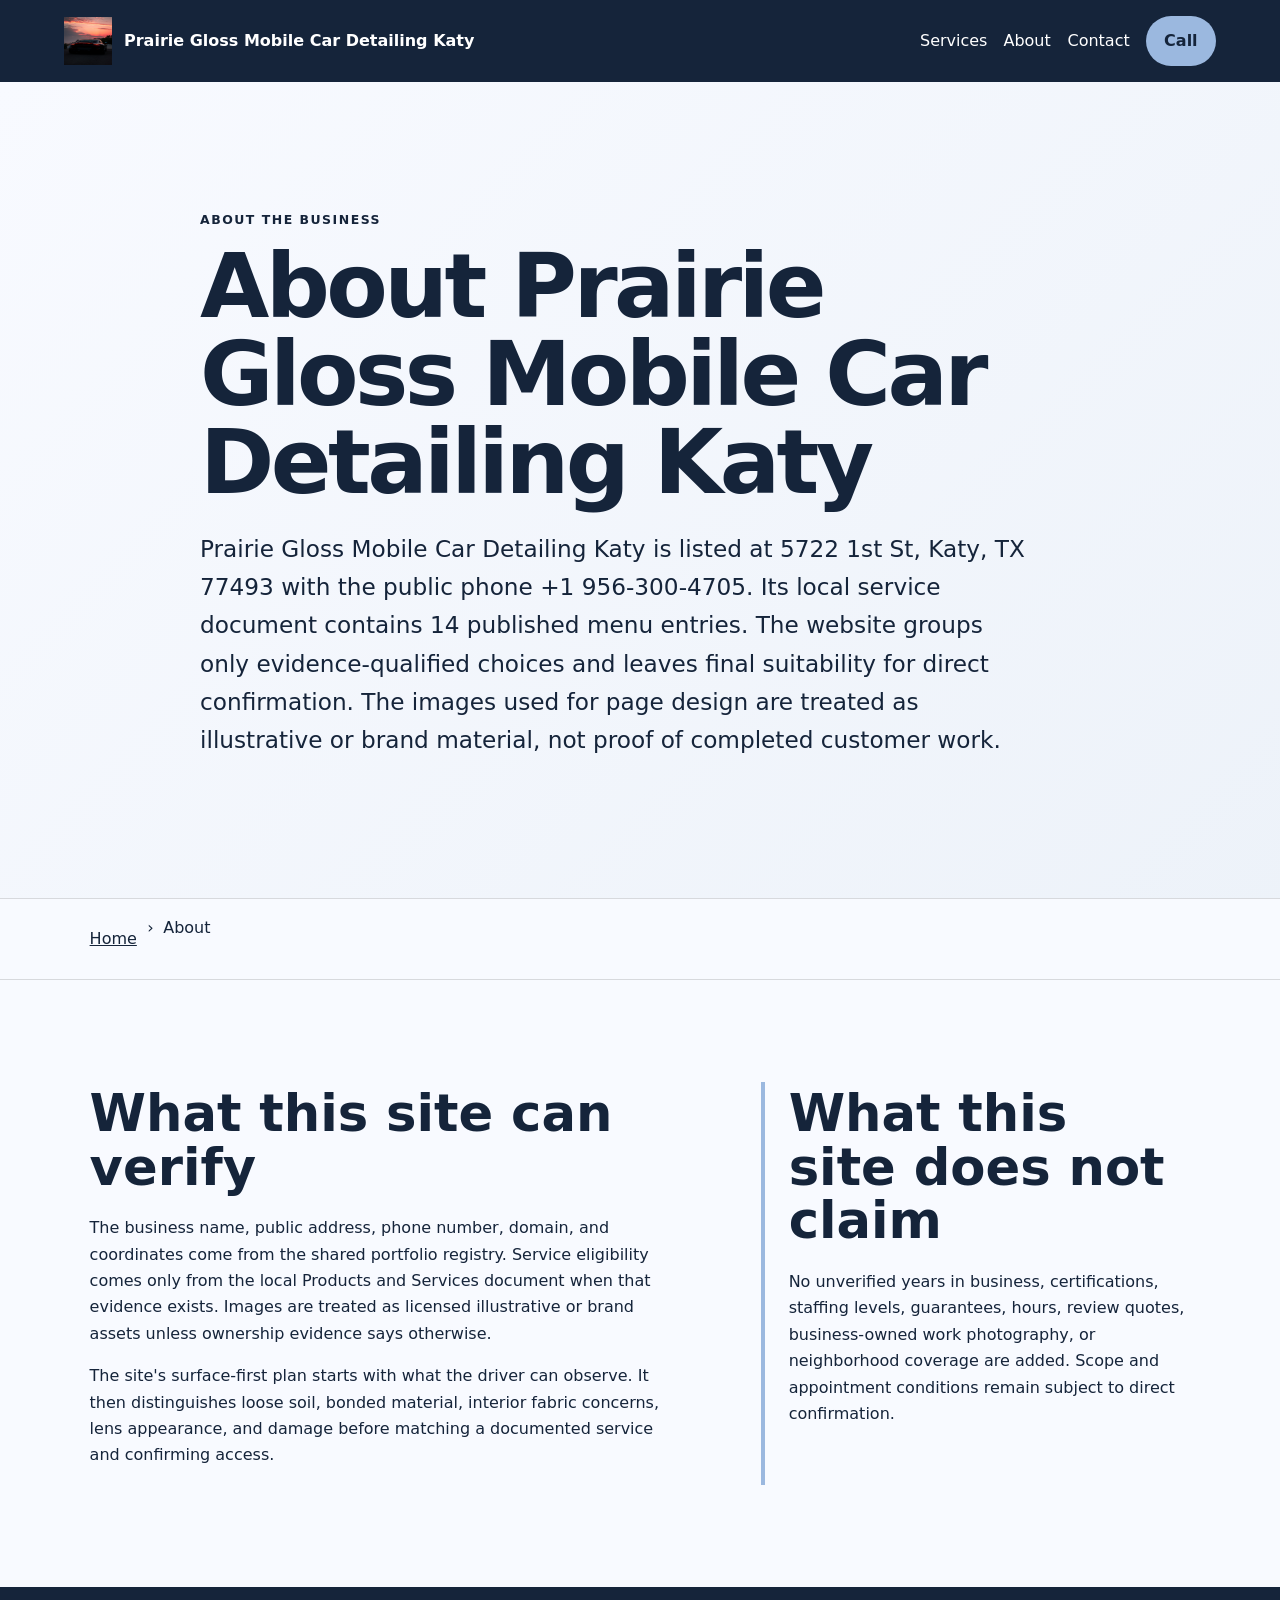
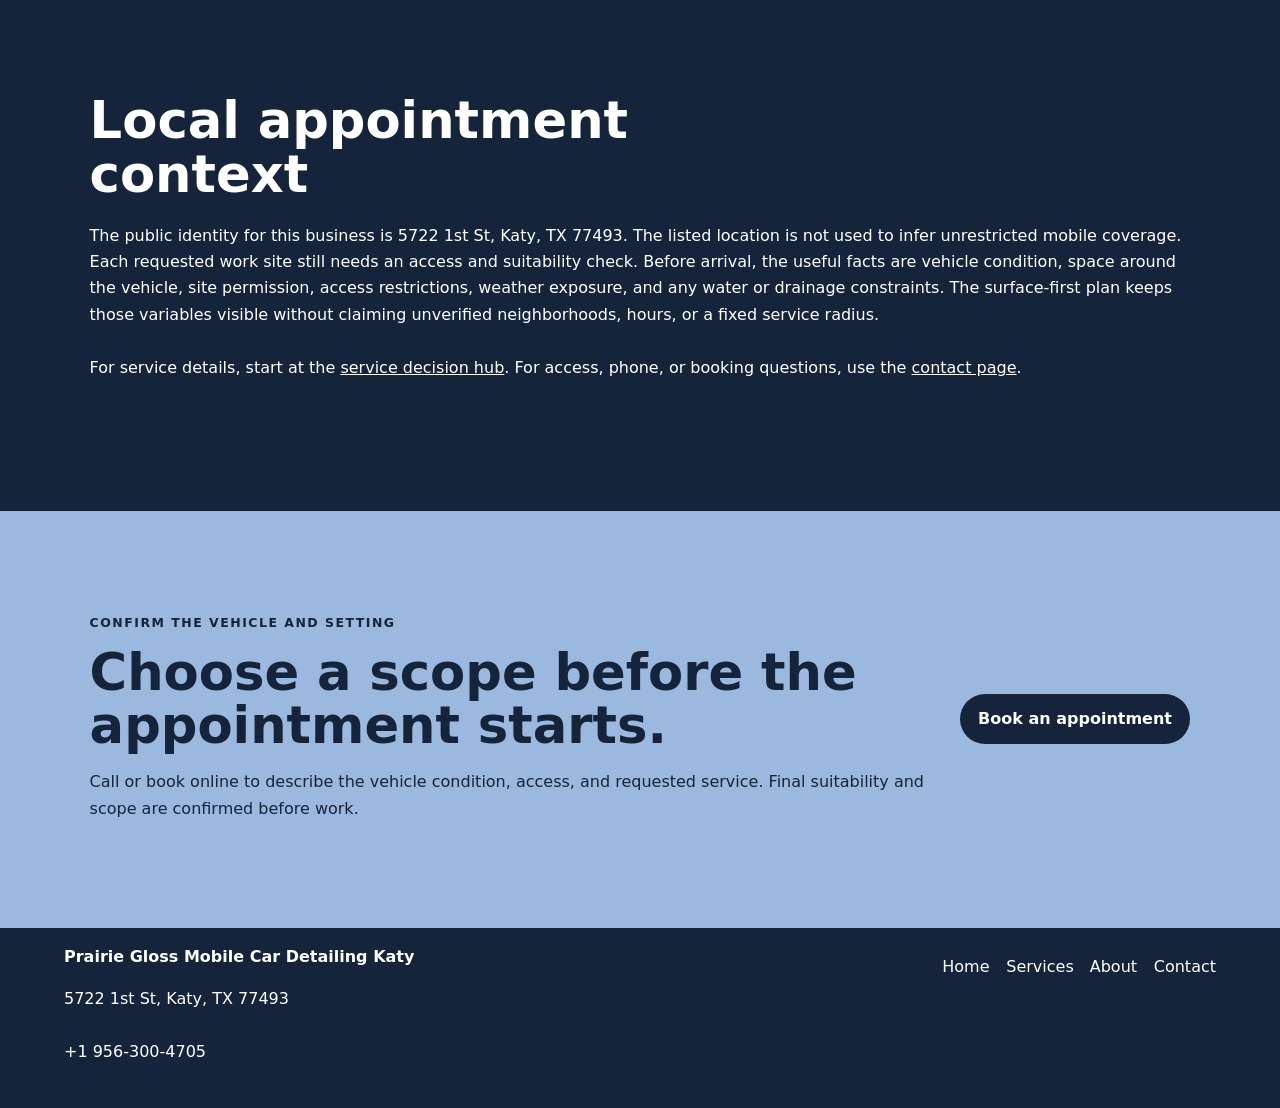
==== about/index.html @ dc54f625 "feat: add service SEO pages" ====
<!doctype html>
<html lang="en"><head>
  <meta charset="utf-8"><meta name="viewport" content="width=device-width,initial-scale=1">
  <title>About Prairie Gloss Mobile Car Detailing Katy | Katy, TX</title>
  <meta name="description" content="Verified identity, evidence boundaries, and appointment-planning approach for Prairie Gloss Mobile Car Detailing Katy in Katy, TX.">
  <meta name="robots" content="index, follow, max-image-preview:large, max-snippet:-1">
  <link rel="canonical" href="https://prairiegloss.shop/about/">
  <meta property="og:type" content="website"><meta property="og:title" content="About Prairie Gloss Mobile Car Detailing Katy | Katy, TX">
  <meta property="og:description" content="Verified identity, evidence boundaries, and appointment-planning approach for Prairie Gloss Mobile Car Detailing Katy in Katy, TX."><meta property="og:url" content="https://prairiegloss.shop/about/">
  <meta property="og:image" content="https://prairiegloss.shop/assets/hero-golden.jpg"><meta name="twitter:card" content="summary_large_image">
  <link rel="icon" href="/assets/favicon.svg"><link rel="stylesheet" href="/seo-pages.css"><script type="application/ld+json">{
  "@context": "https://schema.org",
  "@graph": [
    {
      "@type": "BreadcrumbList",
      "@id": "https://prairiegloss.shop/about/#breadcrumb",
      "itemListElement": [
        {
          "@type": "ListItem",
          "position": 1,
          "name": "Home",
          "item": "https://prairiegloss.shop/"
        },
        {
          "@type": "ListItem",
          "position": 2,
          "name": "About Prairie Gloss Mobile Car Detailing Katy | Katy, TX",
          "item": "https://prairiegloss.shop/about/"
        }
      ]
    },
    {
      "@type": "WebPage",
      "@id": "https://prairiegloss.shop/about/#webpage",
      "url": "https://prairiegloss.shop/about/",
      "name": "About Prairie Gloss Mobile Car Detailing Katy | Katy, TX",
      "description": "Verified identity, evidence boundaries, and appointment-planning approach for Prairie Gloss Mobile Car Detailing Katy in Katy, TX.",
      "breadcrumb": {
        "@id": "https://prairiegloss.shop/about/#breadcrumb"
      },
      "isPartOf": {
        "@id": "https://prairiegloss.shop/#website"
      },
      "about": {
        "@id": "https://prairiegloss.shop/#business"
      }
    },
    {
      "@type": "ImageObject",
      "@id": "https://prairiegloss.shop/about/#primaryimage",
      "contentUrl": "https://prairiegloss.shop/assets/hero-golden.jpg",
      "caption": "Illustrative detailing artwork for Prairie Gloss Mobile Car Detailing Katy",
      "representativeOfPage": true
    }
  ]
}</script>
</head><body style="--pilot-accent:#9bb8df;--pilot-dark:#15243a;--pilot-paper:#f8faff">
<a class="skip-link" href="#content">Skip to content</a>
<header class="pilot-header"><a class="pilot-brand" href="/"><img src="/assets/hero-golden.jpg" width="48" height="48" alt=""><span>Prairie Gloss Mobile Car Detailing Katy</span></a>
<nav aria-label="Primary navigation"><a href="/services/">Services</a><a href="/about/">About</a><a href="/contact/">Contact</a><a class="pilot-call" href="tel:+19563004705">Call</a></nav></header>
<main id="content"><section class="pilot-hero text-only"><div><p class="eyebrow">About the business</p><h1>About Prairie Gloss Mobile Car Detailing Katy</h1><p class="pilot-answer">Prairie Gloss Mobile Car Detailing Katy is listed at 5722 1st St, Katy, TX 77493 with the public phone +1 956-300-4705. Its local service document contains 14 published menu entries. The website groups only evidence-qualified choices and leaves final suitability for direct confirmation. The images used for page design are treated as illustrative or brand material, not proof of completed customer work.</p></div></section><nav class="breadcrumbs" aria-label="Breadcrumb"><a href="/">Home</a><span>›</span><span>About</span></nav>
<section class="pilot-section pilot-grid"><div><h2>What this site can verify</h2><p>The business name, public address, phone number, domain, and coordinates come from the shared portfolio registry. Service eligibility comes only from the local Products and Services document when that evidence exists. Images are treated as licensed illustrative or brand assets unless ownership evidence says otherwise.</p><p>The site&#x27;s surface-first plan starts with what the driver can observe. It then distinguishes loose soil, bonded material, interior fabric concerns, lens appearance, and damage before matching a documented service and confirming access.</p></div><aside><h2>What this site does not claim</h2><p>No unverified years in business, certifications, staffing levels, guarantees, hours, review quotes, business-owned work photography, or neighborhood coverage are added. Scope and appointment conditions remain subject to direct confirmation.</p></aside></section>
<section class="pilot-section tone"><h2>Local appointment context</h2><p>The public identity for this business is 5722 1st St, Katy, TX 77493. The listed location is not used to infer unrestricted mobile coverage. Each requested work site still needs an access and suitability check. Before arrival, the useful facts are vehicle condition, space around the vehicle, site permission, access restrictions, weather exposure, and any water or drainage constraints. The surface-first plan keeps those variables visible without claiming unverified neighborhoods, hours, or a fixed service radius.</p><p>For service details, start at the <a href="/services/">service decision hub</a>. For access, phone, or booking questions, use the <a href="/contact/">contact page</a>.</p></section>
<section class="pilot-cta"><div><p class="eyebrow">Confirm the vehicle and setting</p><h2>Choose a scope before the appointment starts.</h2><p>Call or book online to describe the vehicle condition, access, and requested service. Final suitability and scope are confirmed before work.</p></div><a class="pilot-button" href="https://cal.com/sumitdatta/auto-detail-service">Book an appointment</a></section>
</main><footer class="pilot-footer"><div><strong>Prairie Gloss Mobile Car Detailing Katy</strong><p>5722 1st St, Katy, TX 77493</p><p><a href="tel:+19563004705">+1 956-300-4705</a></p></div><nav aria-label="Footer navigation"><a href="/">Home</a><a href="/services/">Services</a><a href="/about/">About</a><a href="/contact/">Contact</a></nav></footer>
</body></html>
---- seo-pages.css ----
*{box-sizing:border-box}html{scroll-behavior:smooth}body{margin:0;background:var(--pilot-paper);color:var(--pilot-dark);font-family:system-ui,-apple-system,BlinkMacSystemFont,"Segoe UI",sans-serif;line-height:1.65}.skip-link{position:absolute;left:-999px}.skip-link:focus{left:1rem;top:1rem;z-index:9;background:#fff;padding:.75rem}.pilot-header,.pilot-footer{display:flex;align-items:center;justify-content:space-between;gap:1.5rem;padding:1rem clamp(1rem,5vw,4rem);background:var(--pilot-dark);color:#fff}.pilot-header{position:sticky;top:0;z-index:5}.pilot-brand{display:flex;align-items:center;gap:.75rem;max-width:36rem;font-weight:800}.pilot-header a,.pilot-footer a{color:inherit;text-decoration:none}.pilot-header nav,.pilot-footer nav{display:flex;flex-wrap:wrap;gap:1rem;align-items:center}.pilot-header nav a,.pilot-footer nav a,.breadcrumbs a,.pilot-section a,.pilot-footer>div a{display:inline-flex;min-width:48px;min-height:48px;align-items:center}.pilot-call,.pilot-button{display:inline-flex;min-height:48px;align-items:center;justify-content:center;border-radius:999px;background:var(--pilot-accent);color:var(--pilot-dark)!important;padding:.75rem 1.15rem;font-weight:800;text-decoration:none}.pilot-hero{display:grid;grid-template-columns:minmax(0,1.2fr) minmax(260px,.8fr);gap:clamp(2rem,6vw,6rem);padding:clamp(4rem,9vw,8rem) clamp(1.25rem,7vw,7rem);align-items:center;background:linear-gradient(135deg,var(--pilot-paper),color-mix(in srgb,var(--pilot-accent) 18%,white))}.pilot-hero.text-only{grid-template-columns:minmax(0,880px);justify-content:center}.pilot-hero h1{font-size:clamp(2.5rem,7vw,6rem);line-height:.98;margin:.3rem 0 1.25rem;letter-spacing:-.04em}.pilot-hero img{width:100%;height:auto;aspect-ratio:4/3;object-fit:cover;border-radius:1.5rem;box-shadow:0 28px 70px #0003}.pilot-answer{font-size:clamp(1.15rem,2vw,1.45rem);max-width:52rem}.pilot-proof,.source-note{font-size:.9rem;opacity:.76}.eyebrow{text-transform:uppercase;letter-spacing:.12em;font-size:.78rem;font-weight:900}.breadcrumbs{display:flex;gap:.6rem;flex-wrap:wrap;padding:1rem clamp(1.25rem,7vw,7rem);border-block:1px solid #0002}.breadcrumbs a,.pilot-section a{color:inherit}.pilot-section{padding:clamp(3.5rem,8vw,7rem) clamp(1.25rem,7vw,7rem)}.pilot-section h2{font-size:clamp(2rem,4vw,3.6rem);line-height:1.05;max-width:18ch;margin:.3rem 0 1.3rem}.pilot-section h3{font-size:1.25rem;margin-top:2rem}.pilot-grid{display:grid;grid-template-columns:minmax(0,1.15fr) minmax(260px,.85fr);gap:clamp(2rem,7vw,7rem)}.pilot-grid aside{border-left:4px solid var(--pilot-accent);padding-left:1.5rem}.tone{background:var(--pilot-dark);color:#fff}.checklist,.steps{padding-left:1.25rem}.checklist li,.steps li{margin:.75rem 0}.steps{display:grid;grid-template-columns:repeat(5,minmax(0,1fr));gap:1rem;list-style:none;padding:0;counter-reset:step}.steps li{counter-increment:step;padding:1rem;border:1px solid #fff4;border-radius:1rem}.steps li:before{content:counter(step);display:block;font-size:2rem;font-weight:900;color:var(--pilot-accent)}.faq-list{max-width:900px}.faq-list details{border-top:1px solid #0003;padding:1rem 0}.faq-list summary{font-size:1.15rem;font-weight:800;cursor:pointer}.related-links,.service-cards{display:grid;grid-template-columns:repeat(2,minmax(0,1fr));gap:1rem}.related-links a,.service-cards article{display:block;padding:1.25rem;border:1px solid #0003;border-radius:1rem;background:#fff}.service-cards h2{font-size:1.6rem}.pilot-cta{display:flex;align-items:center;justify-content:space-between;gap:2rem;padding:clamp(3rem,7vw,6rem) clamp(1.25rem,7vw,7rem);background:var(--pilot-accent)}.pilot-cta h2{font-size:clamp(2rem,4vw,3.5rem);line-height:1.05;margin:.25rem 0}.pilot-cta .pilot-button{background:var(--pilot-dark);color:#fff!important;white-space:nowrap}.pilot-footer{align-items:flex-start}.large-link{font-size:clamp(1.4rem,3vw,2.4rem);font-weight:900}@media(max-width:800px){.pilot-header{position:static;align-items:flex-start}.pilot-brand span{display:none}.pilot-hero,.pilot-grid{grid-template-columns:1fr}.steps{grid-template-columns:1fr}.related-links,.service-cards{grid-template-columns:1fr}.pilot-cta,.pilot-footer{align-items:flex-start;flex-direction:column}}
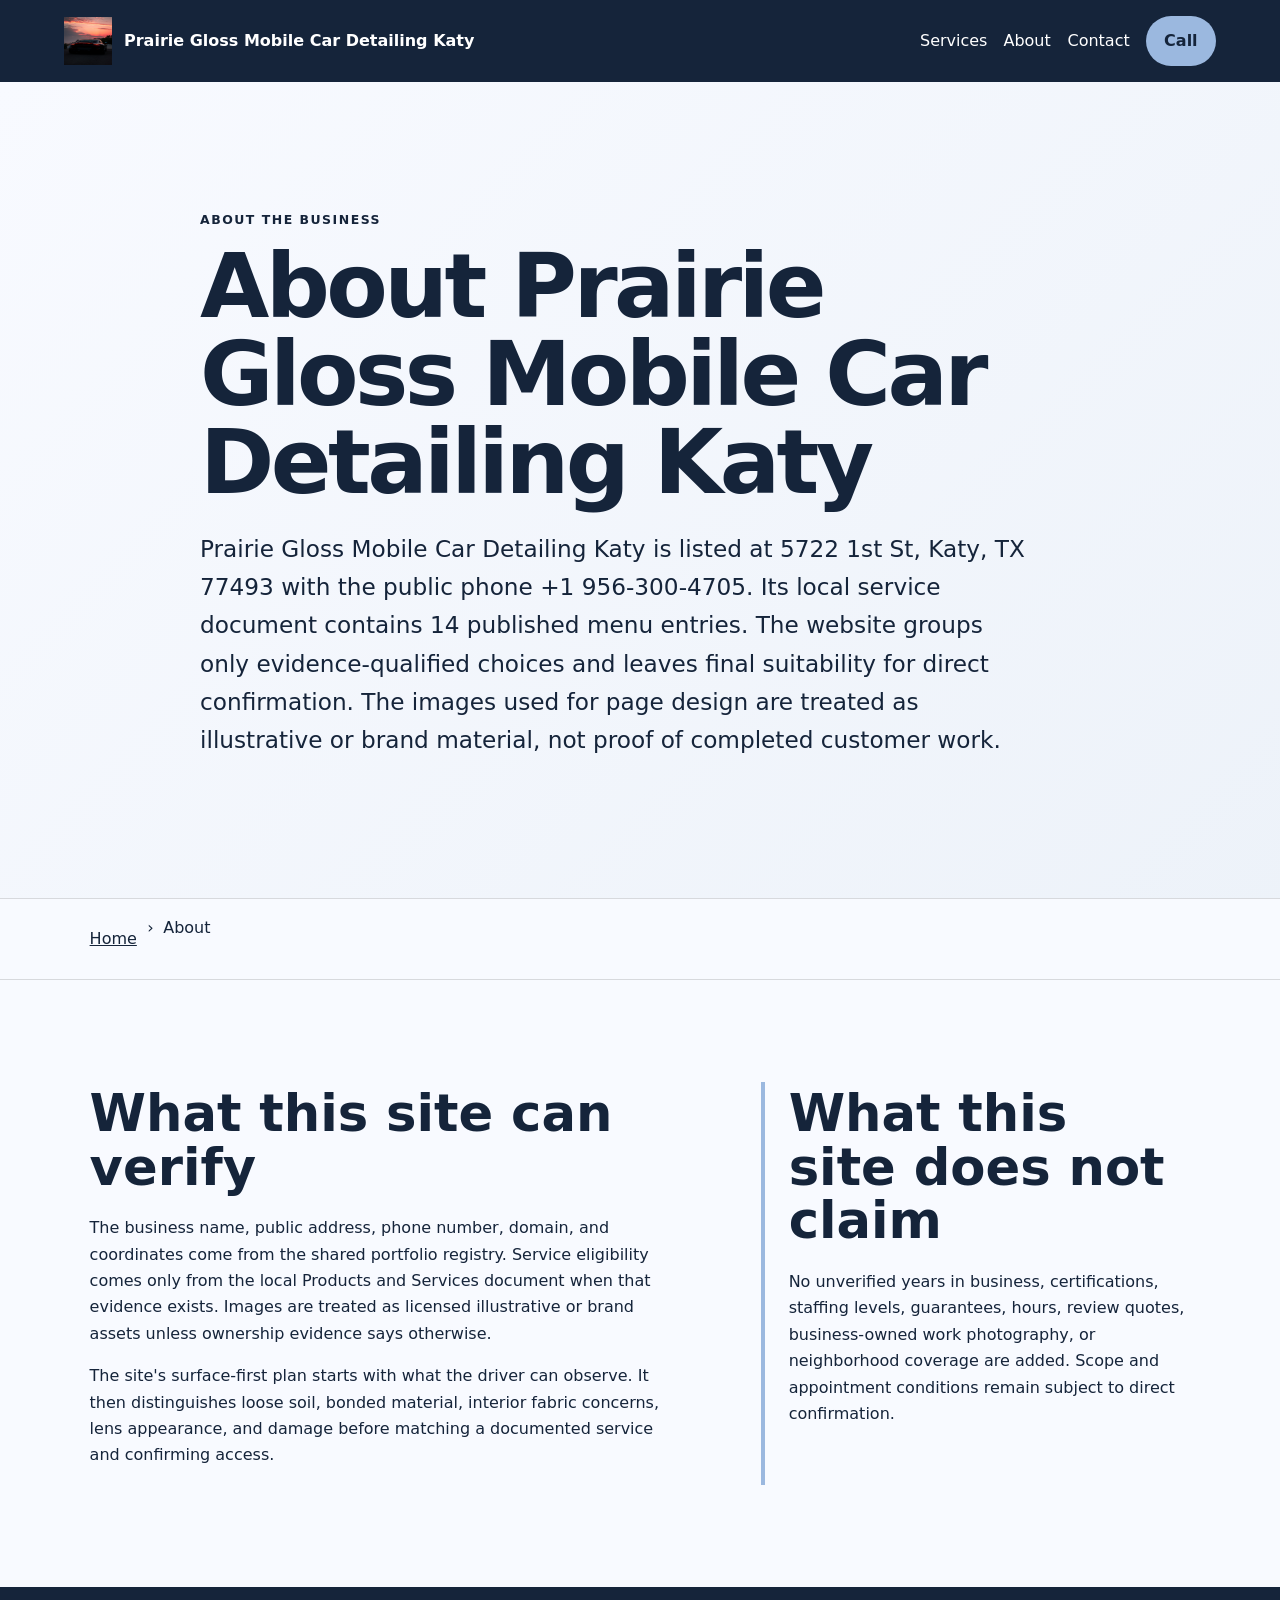
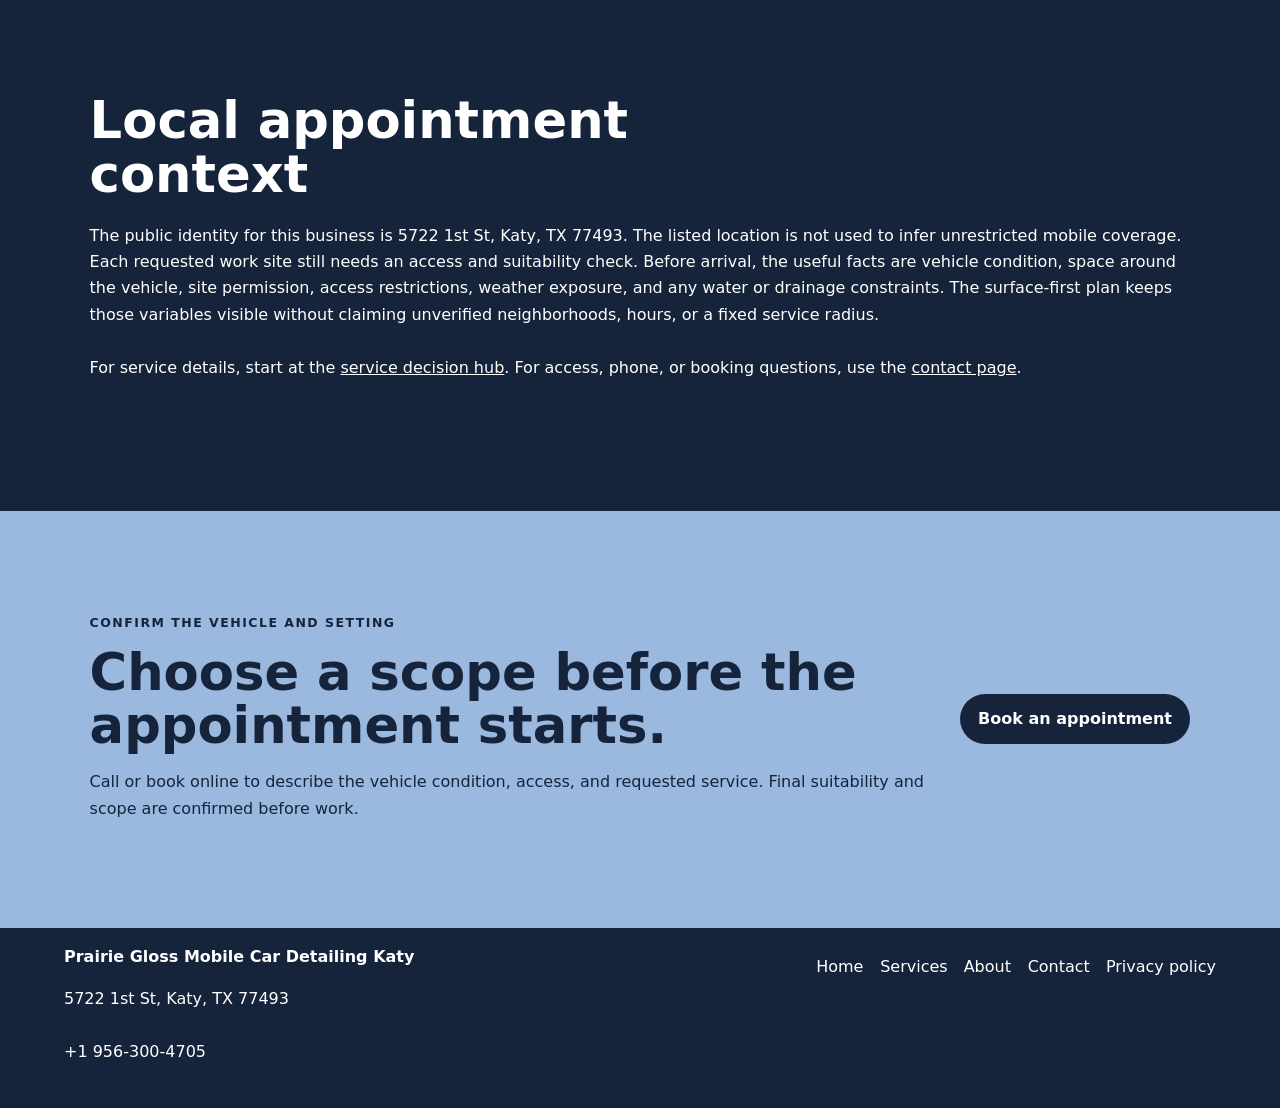
==== commit 9c819467: "fix: add missing privacy policy page" ====
--- a/about/index.html
+++ b/about/index.html
@@ -62,5 +62,5 @@
 <section class="pilot-section pilot-grid"><div><h2>What this site can verify</h2><p>The business name, public address, phone number, domain, and coordinates come from the shared portfolio registry. Service eligibility comes only from the local Products and Services document when that evidence exists. Images are treated as licensed illustrative or brand assets unless ownership evidence says otherwise.</p><p>The site&#x27;s surface-first plan starts with what the driver can observe. It then distinguishes loose soil, bonded material, interior fabric concerns, lens appearance, and damage before matching a documented service and confirming access.</p></div><aside><h2>What this site does not claim</h2><p>No unverified years in business, certifications, staffing levels, guarantees, hours, review quotes, business-owned work photography, or neighborhood coverage are added. Scope and appointment conditions remain subject to direct confirmation.</p></aside></section>
 <section class="pilot-section tone"><h2>Local appointment context</h2><p>The public identity for this business is 5722 1st St, Katy, TX 77493. The listed location is not used to infer unrestricted mobile coverage. Each requested work site still needs an access and suitability check. Before arrival, the useful facts are vehicle condition, space around the vehicle, site permission, access restrictions, weather exposure, and any water or drainage constraints. The surface-first plan keeps those variables visible without claiming unverified neighborhoods, hours, or a fixed service radius.</p><p>For service details, start at the <a href="/services/">service decision hub</a>. For access, phone, or booking questions, use the <a href="/contact/">contact page</a>.</p></section>
 <section class="pilot-cta"><div><p class="eyebrow">Confirm the vehicle and setting</p><h2>Choose a scope before the appointment starts.</h2><p>Call or book online to describe the vehicle condition, access, and requested service. Final suitability and scope are confirmed before work.</p></div><a class="pilot-button" href="https://cal.com/sumitdatta/auto-detail-service">Book an appointment</a></section>
-</main><footer class="pilot-footer"><div><strong>Prairie Gloss Mobile Car Detailing Katy</strong><p>5722 1st St, Katy, TX 77493</p><p><a href="tel:+19563004705">+1 956-300-4705</a></p></div><nav aria-label="Footer navigation"><a href="/">Home</a><a href="/services/">Services</a><a href="/about/">About</a><a href="/contact/">Contact</a></nav></footer>
+</main><footer class="pilot-footer"><div><strong>Prairie Gloss Mobile Car Detailing Katy</strong><p>5722 1st St, Katy, TX 77493</p><p><a href="tel:+19563004705">+1 956-300-4705</a></p></div><nav aria-label="Footer navigation"><a href="/">Home</a><a href="/services/">Services</a><a href="/about/">About</a><a href="/contact/">Contact</a><a href="/privacy-policy/">Privacy policy</a></nav></footer>
 </body></html>
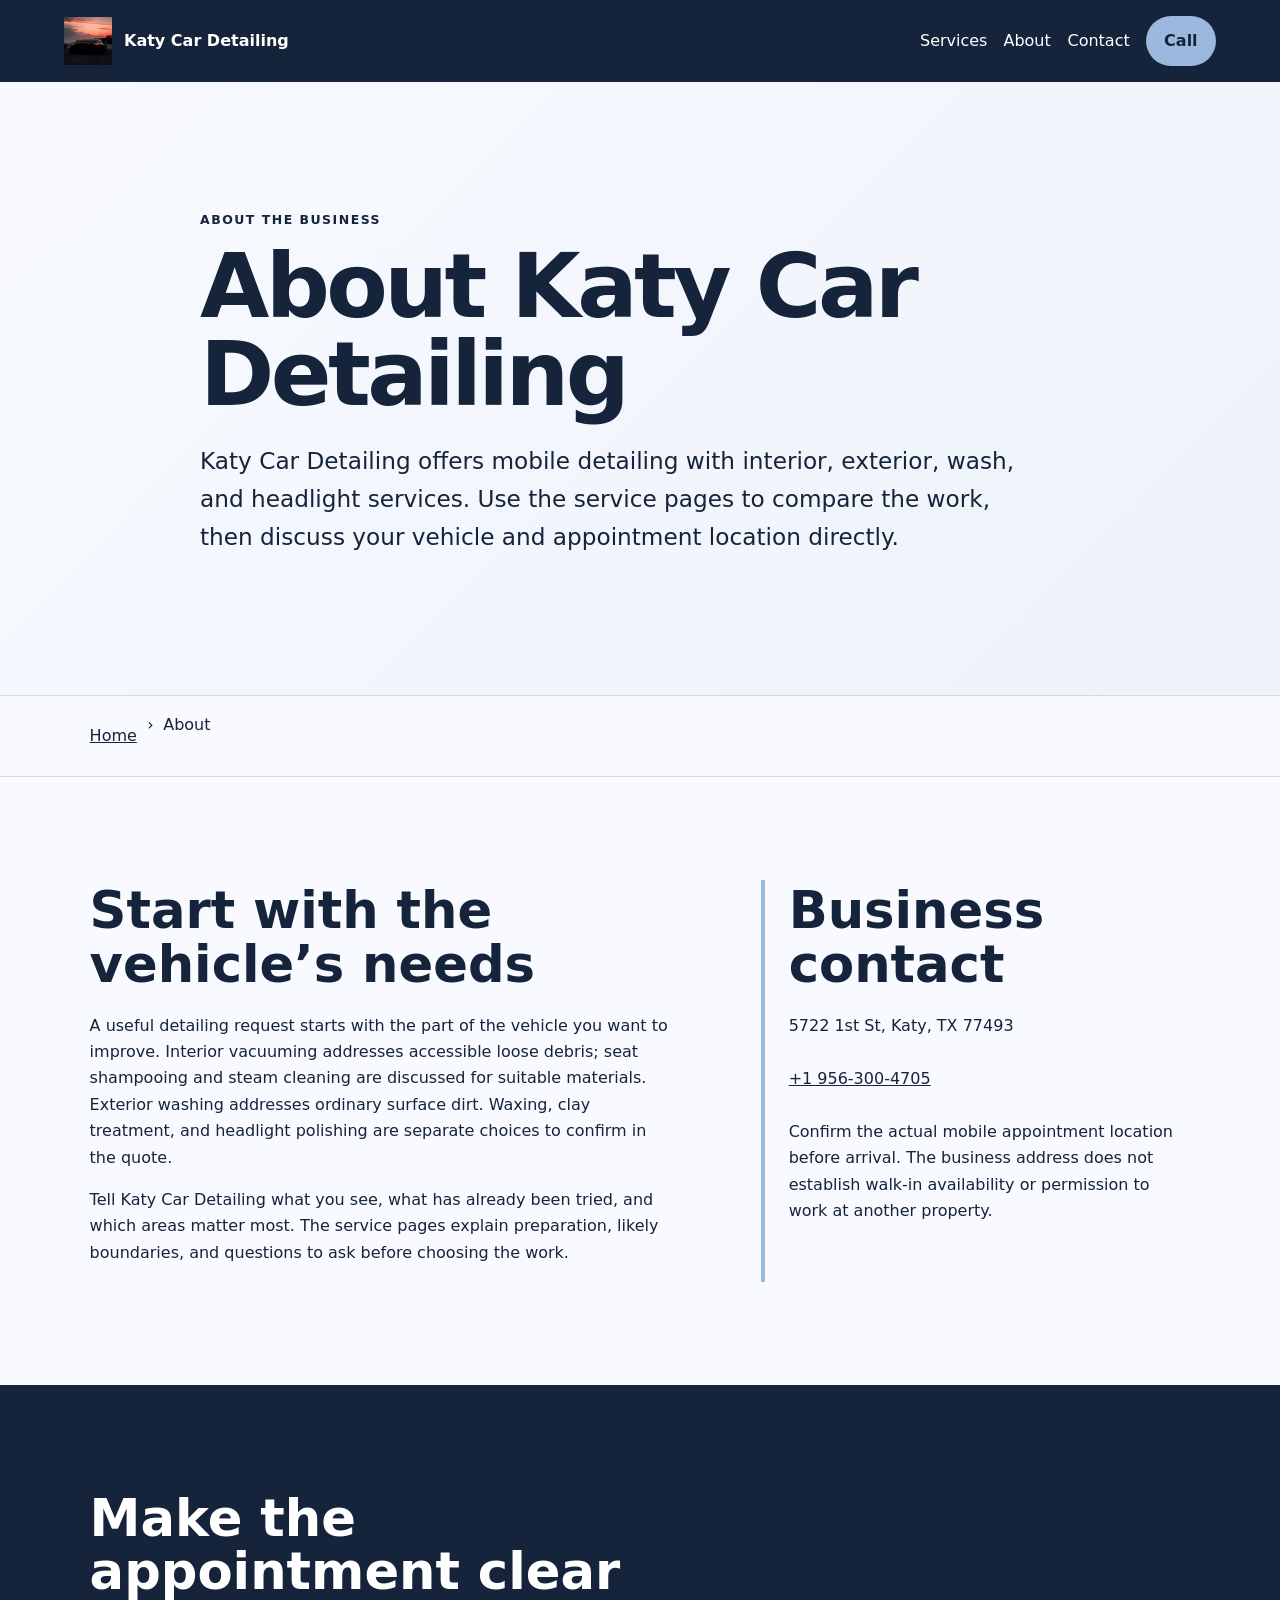
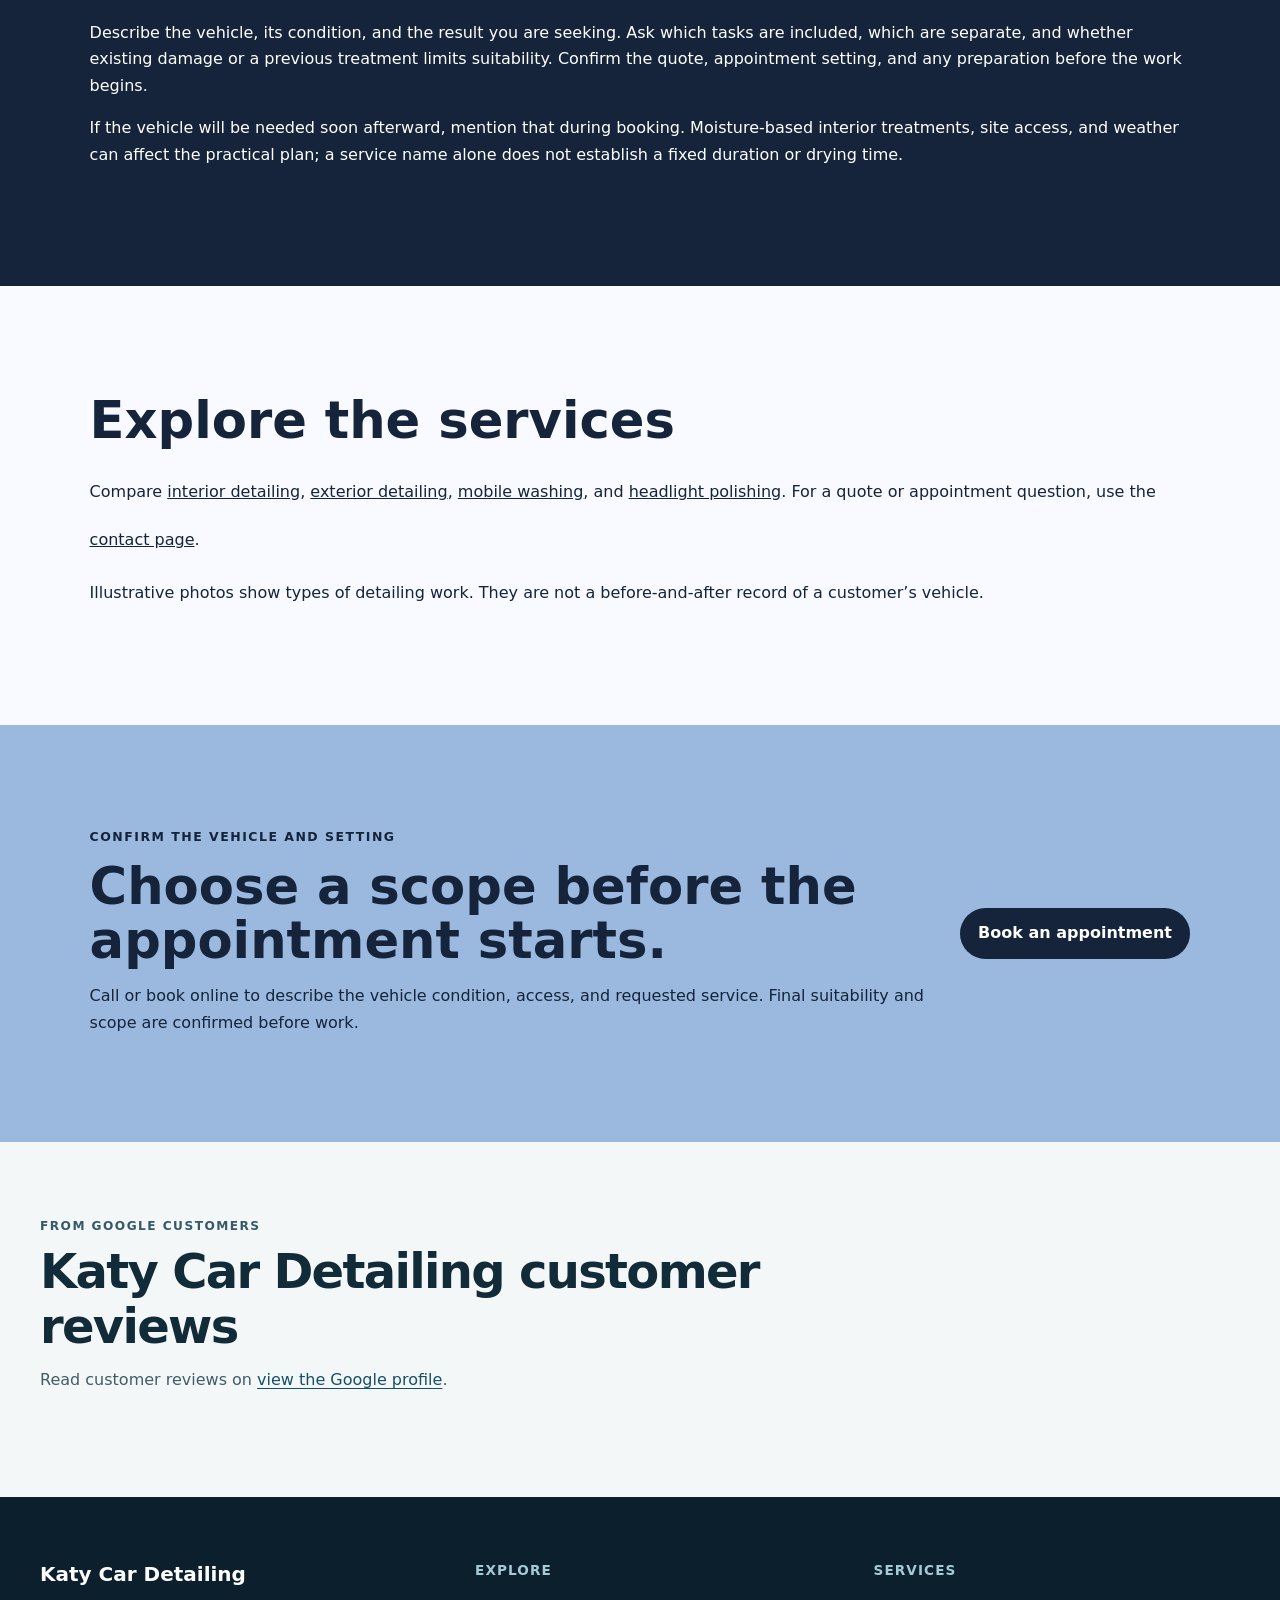
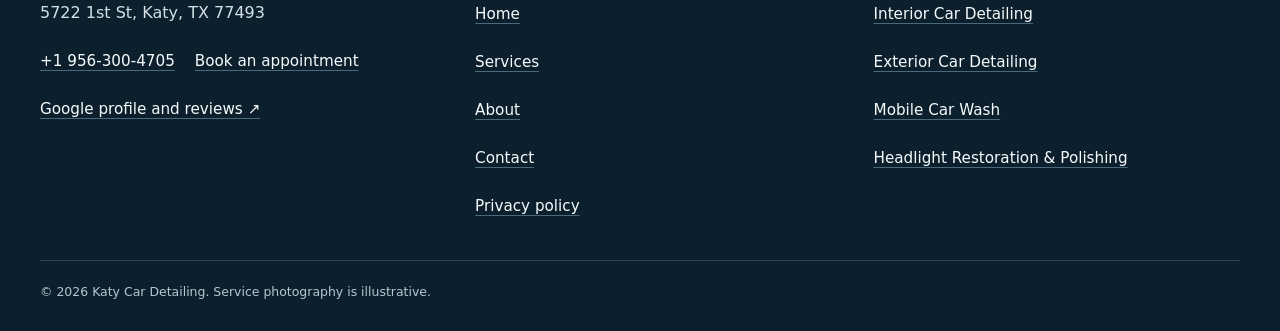
==== commit d8014c2f: "Update Katy branding and remove outdated review excerpts" ====
--- a/about/index.html
+++ b/about/index.html
@@ -1,66 +1,70 @@
 <!doctype html>
 <html lang="en"><head>
   <meta charset="utf-8"><meta name="viewport" content="width=device-width,initial-scale=1">
-  <title>About Prairie Gloss Mobile Car Detailing Katy | Katy, TX</title>
-  <meta name="description" content="Verified identity, evidence boundaries, and appointment-planning approach for Prairie Gloss Mobile Car Detailing Katy in Katy, TX.">
+  <title>About Katy Car Detailing | Katy, TX</title>
+  <meta name="description" content="Verified identity, evidence boundaries, and appointment-planning approach for Katy Car Detailing in Katy, TX.">
   <meta name="robots" content="index, follow, max-image-preview:large, max-snippet:-1">
-  <link rel="canonical" href="https://prairiegloss.shop/about/">
-  <meta property="og:type" content="website"><meta property="og:title" content="About Prairie Gloss Mobile Car Detailing Katy | Katy, TX">
-  <meta property="og:description" content="Verified identity, evidence boundaries, and appointment-planning approach for Prairie Gloss Mobile Car Detailing Katy in Katy, TX."><meta property="og:url" content="https://prairiegloss.shop/about/">
-  <meta property="og:image" content="https://prairiegloss.shop/assets/hero-golden.jpg"><meta name="twitter:card" content="summary_large_image">
+  <link rel="canonical" href="https://katycardetailing.shop/about/">
+  <meta property="og:type" content="website"><meta property="og:title" content="About Katy Car Detailing | Katy, TX">
+  <meta property="og:description" content="Verified identity, evidence boundaries, and appointment-planning approach for Katy Car Detailing in Katy, TX."><meta property="og:url" content="https://katycardetailing.shop/about/">
+  <meta property="og:image" content="https://katycardetailing.shop/assets/hero-golden.jpg"><meta name="twitter:card" content="summary_large_image">
   <link rel="icon" href="/assets/favicon.svg"><link rel="stylesheet" href="/seo-pages.css"><script type="application/ld+json">{
   "@context": "https://schema.org",
   "@graph": [
     {
       "@type": "BreadcrumbList",
-      "@id": "https://prairiegloss.shop/about/#breadcrumb",
+      "@id": "https://katycardetailing.shop/about/#breadcrumb",
       "itemListElement": [
         {
           "@type": "ListItem",
           "position": 1,
           "name": "Home",
-          "item": "https://prairiegloss.shop/"
+          "item": "https://katycardetailing.shop/"
         },
         {
           "@type": "ListItem",
           "position": 2,
-          "name": "About Prairie Gloss Mobile Car Detailing Katy | Katy, TX",
-          "item": "https://prairiegloss.shop/about/"
+          "name": "About Katy Car Detailing | Katy, TX",
+          "item": "https://katycardetailing.shop/about/"
         }
       ]
     },
     {
       "@type": "WebPage",
-      "@id": "https://prairiegloss.shop/about/#webpage",
-      "url": "https://prairiegloss.shop/about/",
-      "name": "About Prairie Gloss Mobile Car Detailing Katy | Katy, TX",
-      "description": "Verified identity, evidence boundaries, and appointment-planning approach for Prairie Gloss Mobile Car Detailing Katy in Katy, TX.",
+      "@id": "https://katycardetailing.shop/about/#webpage",
+      "url": "https://katycardetailing.shop/about/",
+      "name": "About Katy Car Detailing | Katy, TX",
+      "description": "Verified identity, evidence boundaries, and appointment-planning approach for Katy Car Detailing in Katy, TX.",
       "breadcrumb": {
-        "@id": "https://prairiegloss.shop/about/#breadcrumb"
+        "@id": "https://katycardetailing.shop/about/#breadcrumb"
       },
       "isPartOf": {
-        "@id": "https://prairiegloss.shop/#website"
+        "@id": "https://katycardetailing.shop/#website"
       },
       "about": {
-        "@id": "https://prairiegloss.shop/#business"
+        "@id": "https://katycardetailing.shop/#business"
       }
     },
     {
       "@type": "ImageObject",
-      "@id": "https://prairiegloss.shop/about/#primaryimage",
-      "contentUrl": "https://prairiegloss.shop/assets/hero-golden.jpg",
-      "caption": "Illustrative detailing artwork for Prairie Gloss Mobile Car Detailing Katy",
+      "@id": "https://katycardetailing.shop/about/#primaryimage",
+      "contentUrl": "https://katycardetailing.shop/assets/hero-golden.jpg",
+      "caption": "Illustrative detailing artwork for Katy Car Detailing",
       "representativeOfPage": true
     }
   ]
 }</script>
+<link rel="stylesheet" href="/portfolio-components.css">
 </head><body style="--pilot-accent:#9bb8df;--pilot-dark:#15243a;--pilot-paper:#f8faff">
 <a class="skip-link" href="#content">Skip to content</a>
-<header class="pilot-header"><a class="pilot-brand" href="/"><img src="/assets/hero-golden.jpg" width="48" height="48" alt=""><span>Prairie Gloss Mobile Car Detailing Katy</span></a>
+<header class="pilot-header"><a class="pilot-brand" href="/"><img src="/assets/hero-golden.jpg" width="48" height="48" alt=""><span>Katy Car Detailing</span></a>
 <nav aria-label="Primary navigation"><a href="/services/">Services</a><a href="/about/">About</a><a href="/contact/">Contact</a><a class="pilot-call" href="tel:+19563004705">Call</a></nav></header>
-<main id="content"><section class="pilot-hero text-only"><div><p class="eyebrow">About the business</p><h1>About Prairie Gloss Mobile Car Detailing Katy</h1><p class="pilot-answer">Prairie Gloss Mobile Car Detailing Katy is listed at 5722 1st St, Katy, TX 77493 with the public phone +1 956-300-4705. Its local service document contains 14 published menu entries. The website groups only evidence-qualified choices and leaves final suitability for direct confirmation. The images used for page design are treated as illustrative or brand material, not proof of completed customer work.</p></div></section><nav class="breadcrumbs" aria-label="Breadcrumb"><a href="/">Home</a><span>›</span><span>About</span></nav>
-<section class="pilot-section pilot-grid"><div><h2>What this site can verify</h2><p>The business name, public address, phone number, domain, and coordinates come from the shared portfolio registry. Service eligibility comes only from the local Products and Services document when that evidence exists. Images are treated as licensed illustrative or brand assets unless ownership evidence says otherwise.</p><p>The site&#x27;s surface-first plan starts with what the driver can observe. It then distinguishes loose soil, bonded material, interior fabric concerns, lens appearance, and damage before matching a documented service and confirming access.</p></div><aside><h2>What this site does not claim</h2><p>No unverified years in business, certifications, staffing levels, guarantees, hours, review quotes, business-owned work photography, or neighborhood coverage are added. Scope and appointment conditions remain subject to direct confirmation.</p></aside></section>
-<section class="pilot-section tone"><h2>Local appointment context</h2><p>The public identity for this business is 5722 1st St, Katy, TX 77493. The listed location is not used to infer unrestricted mobile coverage. Each requested work site still needs an access and suitability check. Before arrival, the useful facts are vehicle condition, space around the vehicle, site permission, access restrictions, weather exposure, and any water or drainage constraints. The surface-first plan keeps those variables visible without claiming unverified neighborhoods, hours, or a fixed service radius.</p><p>For service details, start at the <a href="/services/">service decision hub</a>. For access, phone, or booking questions, use the <a href="/contact/">contact page</a>.</p></section>
+<main id="content"><section class="pilot-hero text-only"><div><p class="eyebrow">About the business</p><h1>About Katy Car Detailing</h1><p class="pilot-answer">Katy Car Detailing offers mobile detailing with interior, exterior, wash, and headlight services. Use the service pages to compare the work, then discuss your vehicle and appointment location directly.</p></div></section><nav class="breadcrumbs" aria-label="Breadcrumb"><a href="/">Home</a><span>›</span><span>About</span></nav>
+<section class="pilot-section pilot-grid"><div><h2>Start with the vehicle’s needs</h2><p>A useful detailing request starts with the part of the vehicle you want to improve. Interior vacuuming addresses accessible loose debris; seat shampooing and steam cleaning are discussed for suitable materials. Exterior washing addresses ordinary surface dirt. Waxing, clay treatment, and headlight polishing are separate choices to confirm in the quote.</p><p>Tell Katy Car Detailing what you see, what has already been tried, and which areas matter most. The service pages explain preparation, likely boundaries, and questions to ask before choosing the work.</p></div><aside><h2>Business contact</h2><p>5722 1st St, Katy, TX 77493</p><p><a href="tel:+19563004705">+1 956-300-4705</a></p><p>Confirm the actual mobile appointment location before arrival. The business address does not establish walk-in availability or permission to work at another property.</p></aside></section>
+<section class="pilot-section tone"><h2>Make the appointment clear</h2><p>Describe the vehicle, its condition, and the result you are seeking. Ask which tasks are included, which are separate, and whether existing damage or a previous treatment limits suitability. Confirm the quote, appointment setting, and any preparation before the work begins.</p><p>If the vehicle will be needed soon afterward, mention that during booking. Moisture-based interior treatments, site access, and weather can affect the practical plan; a service name alone does not establish a fixed duration or drying time.</p></section>
+<section class="pilot-section"><h2>Explore the services</h2><p>Compare <a href="/services/interior-car-detailing/">interior detailing</a>, <a href="/services/exterior-car-detailing/">exterior detailing</a>, <a href="/services/mobile-car-wash/">mobile washing</a>, and <a href="/services/headlight-restoration/">headlight polishing</a>. For a quote or appointment question, use the <a href="/contact/">contact page</a>.</p><p>Illustrative photos show types of detailing work. They are not a before-and-after record of a customer’s vehicle.</p></section>
 <section class="pilot-cta"><div><p class="eyebrow">Confirm the vehicle and setting</p><h2>Choose a scope before the appointment starts.</h2><p>Call or book online to describe the vehicle condition, access, and requested service. Final suitability and scope are confirmed before work.</p></div><a class="pilot-button" href="https://cal.com/sumitdatta/auto-detail-service">Book an appointment</a></section>
-</main><footer class="pilot-footer"><div><strong>Prairie Gloss Mobile Car Detailing Katy</strong><p>5722 1st St, Katy, TX 77493</p><p><a href="tel:+19563004705">+1 956-300-4705</a></p></div><nav aria-label="Footer navigation"><a href="/">Home</a><a href="/services/">Services</a><a href="/about/">About</a><a href="/contact/">Contact</a><a href="/privacy-policy/">Privacy policy</a></nav></footer>
+<!-- PORTFOLIO-REVIEWS:START --><section class="portfolio-reviews" aria-labelledby="portfolio-reviews-title"><div class="portfolio-reviews__heading"><div><p class="portfolio-reviews__kicker">From Google customers</p><h2 id="portfolio-reviews-title">Katy Car Detailing customer reviews</h2><p class="portfolio-reviews__intro">Read customer reviews on <a href="https://www.google.com/maps?cid=12250759400595576101" target="_blank" rel="noopener noreferrer">view the Google profile</a>.</p></div></div></section><!-- PORTFOLIO-REVIEWS:END -->
+</main><footer class="portfolio-footer"><div class="portfolio-footer__grid"><div><strong class="portfolio-footer__name">Katy Car Detailing</strong><address>5722 1st St, Katy, TX 77493</address><div class="portfolio-footer__contact"><a href="tel:+19563004705">+1 956-300-4705</a><a href="https://cal.com/sumitdatta/auto-detail-service">Book an appointment</a></div><a href="https://www.google.com/maps?cid=12250759400595576101" target="_blank" rel="noopener noreferrer">Google profile and reviews ↗</a></div><div><h2>Explore</h2><nav aria-label="Footer navigation"><a href="/">Home</a><a href="/services/">Services</a><a href="/about/">About</a><a href="/contact/">Contact</a><a href="/privacy-policy/">Privacy policy</a></nav></div><div><h2>Services</h2><nav aria-label="Service pages"><a href="/services/interior-car-detailing/">Interior Car Detailing</a><a href="/services/exterior-car-detailing/">Exterior Car Detailing</a><a href="/services/mobile-car-wash/">Mobile Car Wash</a><a href="/services/headlight-restoration/">Headlight Restoration &amp; Polishing</a></nav></div></div><p class="portfolio-footer__bottom">© <span id="year">2026</span> Katy Car Detailing. Service photography is illustrative.</p></footer>
+<script src="/portfolio-components.js" defer></script>
 </body></html>
--- a/portfolio-components.css
+++ b/portfolio-components.css
@@ -0,0 +1,37 @@
+/* Portfolio components: scoped styles, no external requests. */
+.portfolio-reviews,.portfolio-footer{box-sizing:border-box;min-width:0;font-family:inherit}
+.portfolio-reviews *,.portfolio-footer *{box-sizing:border-box}
+.portfolio-reviews{color:#122b38;background:#f4f7f8;padding:clamp(3rem,6vw,5.5rem) max(20px,calc((100% - 1200px)/2));isolation:isolate}
+.portfolio-reviews__heading{display:flex;justify-content:space-between;align-items:flex-end;gap:24px;margin:0 0 28px}
+.portfolio-reviews__heading>div{min-width:0;max-width:850px}
+.portfolio-reviews__kicker{margin:0 0 10px;font-family:inherit;font-weight:700;font-size:.76rem;line-height:1.3;letter-spacing:.12em;text-transform:uppercase;color:#365968}
+.portfolio-reviews h2{max-width:none;margin:0 0 14px;font-family:inherit;font-size:clamp(1.8rem,4vw,3rem);font-weight:800;line-height:1.13;letter-spacing:-.035em;text-transform:none;color:#122b38;overflow-wrap:anywhere}
+.portfolio-reviews__intro{font-size:1rem;line-height:1.6;color:#425c68;margin:0}
+.portfolio-reviews__intro a,.portfolio-review__source{color:#164f68;text-decoration:underline;text-underline-offset:3px}
+.portfolio-reviews__controls{display:none;gap:8px;flex-shrink:0}
+.portfolio-reviews[data-ready] .portfolio-reviews__controls{display:flex}
+.portfolio-reviews__controls button{display:grid;place-items:center;width:48px;height:48px;border:1px solid #a9bac2;border-radius:50%;background:#fff;color:#122b38;font-family:inherit;font-weight:700;font-size:1.3rem;line-height:1;cursor:pointer}
+.portfolio-reviews__controls button:disabled{opacity:.35;cursor:default}
+.portfolio-reviews__track{display:flex;align-items:stretch;gap:18px;overflow-x:auto;overscroll-behavior-x:contain;scroll-snap-type:x proximity;scroll-padding-inline:1px;padding:2px 1px 20px;max-width:100%;min-width:0;scrollbar-width:thin;scrollbar-color:#7c9aa8 #dfe7eb}
+.portfolio-review{display:flex;flex-direction:column;flex:0 0 min(370px,86vw);min-width:0;max-width:100%;margin:0;padding:25px;background:#fff;border:1px solid #d7e1e6;border-radius:16px;box-shadow:0 8px 26px #0a263d08;scroll-snap-align:start;text-align:left}
+.portfolio-review__meta{display:flex;align-items:flex-start;justify-content:space-between;gap:14px;margin-bottom:16px}
+.portfolio-review__author{font-size:1rem;font-weight:800;line-height:1.4;color:#122b38;overflow-wrap:anywhere}
+.portfolio-review time{display:block;font-size:.82rem;line-height:1.5;color:#55717e;margin-top:3px}
+.portfolio-review__rating{white-space:nowrap;font-size:.85rem;font-weight:700;line-height:1.5;color:#735007}
+.portfolio-review blockquote{padding:0;margin:0 0 20px;border:0;color:#263f4c;font-family:inherit;font-weight:400;font-size:1rem;line-height:1.7;letter-spacing:normal;max-height:230px;overflow-y:auto;overflow-wrap:anywhere}
+.portfolio-review blockquote p{margin:0;font:inherit;color:inherit}
+.portfolio-review__source{display:inline-flex;align-items:center;min-height:48px;margin-top:auto;font-size:.9rem;font-weight:700}
+.portfolio-reviews__note{margin:15px 0 0;color:#58717e;font-size:.78rem;line-height:1.6}
+.portfolio-reviews :focus-visible,.portfolio-footer :focus-visible{outline:3px solid #167799;outline-offset:4px}
+.portfolio-footer{background:#0b202c;color:#f7fbfd;padding:clamp(2.5rem,5vw,4.5rem) max(20px,calc((100% - 1200px)/2)) 28px;line-height:1.6;text-align:left}
+.portfolio-footer__grid{display:grid;grid-template-columns:minmax(0,1.1fr) minmax(0,1fr) minmax(0,1fr);gap:32px}
+.portfolio-footer__name{display:block;margin:0 0 12px;color:#fff;font-size:1.25rem;font-weight:800;line-height:1.35;overflow-wrap:anywhere}
+.portfolio-footer address{font-size:1rem;font-style:normal;color:#d4e0e6;line-height:1.65}
+.portfolio-footer h2{margin:0 0 10px;font-family:inherit;font-size:.85rem;font-weight:800;line-height:1.4;letter-spacing:.08em;text-transform:uppercase;color:#a6c9d8;max-width:none}
+.portfolio-footer a{display:inline-flex;align-items:center;min-height:48px;max-width:100%;color:#f7fbfd;font-size:.95rem;text-decoration:underline;text-decoration-color:#4a6a79;text-underline-offset:4px;overflow-wrap:anywhere}
+.portfolio-footer a:hover{text-decoration-color:#e1eff5}
+.portfolio-footer nav{display:flex;flex-direction:column;align-items:flex-start;gap:0}
+.portfolio-footer__contact{display:flex;flex-wrap:wrap;gap:0 20px;margin-top:10px}
+.portfolio-footer__bottom{margin:30px 0 0;padding-top:20px;border-top:1px solid #ffffff26;color:#b2c7d1;font-size:.78rem;line-height:1.7}
+@media(max-width:760px){.portfolio-reviews__heading{align-items:flex-start;flex-direction:column;gap:16px}.portfolio-footer__grid{grid-template-columns:1fr;gap:28px}.portfolio-review{padding:21px;flex-basis:min(340px,84vw)}}
+@media(prefers-reduced-motion:reduce){.portfolio-reviews__track{scroll-behavior:auto}}
